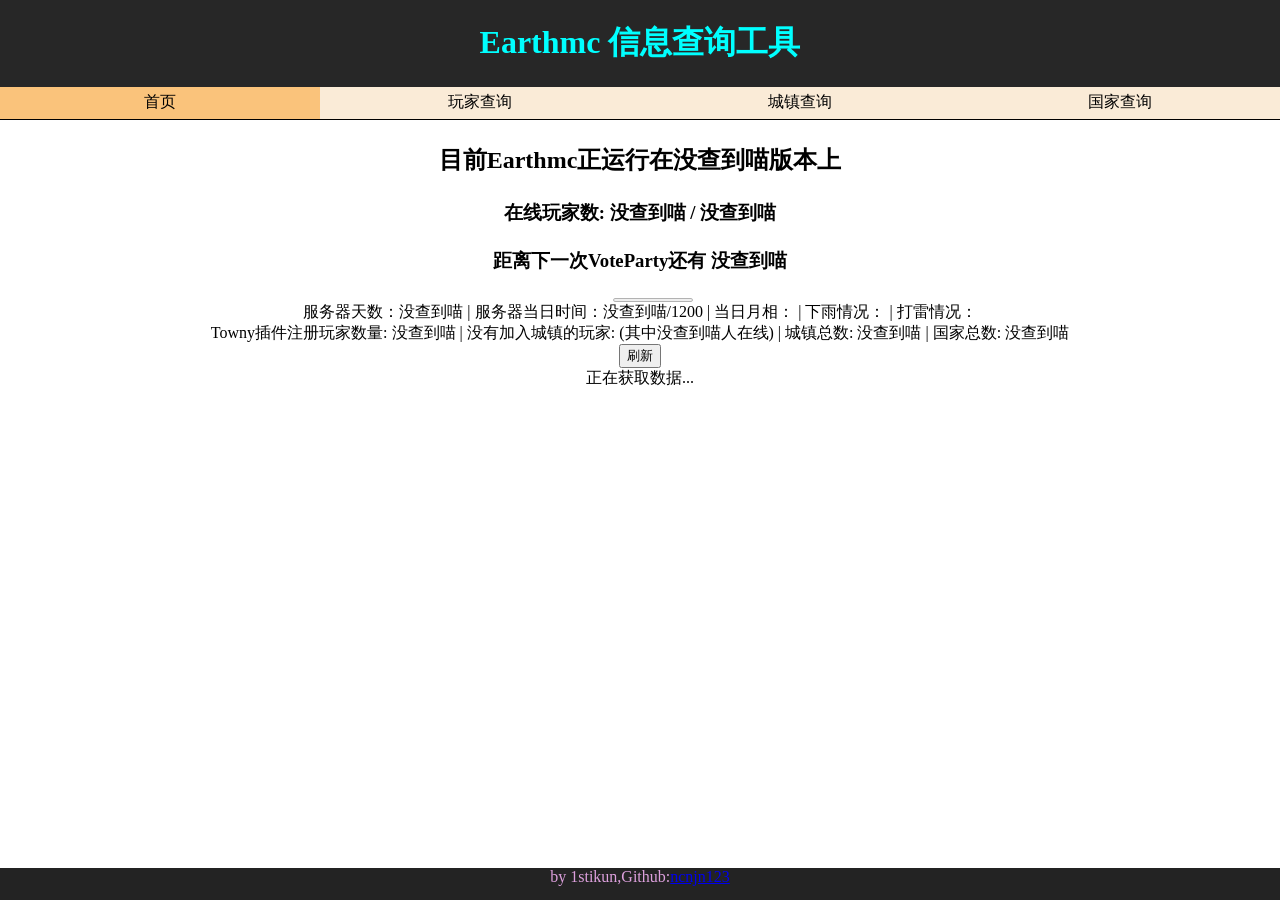
==== index.html @ 439ff12c "Add files via upload" ====
<!DOCTYPE html>
<html lang="zh-cn">
<head>
    <meta charset="UTF-8">
    <meta name="viewport" content="width=device-width, initial-scale=1.0">
    <link href="style/style-main.css" rel="stylesheet">
    <title>Earthmc 信息查询工具 首页</title>
</head>
<body>
    <header>
        <h1>Earthmc 信息查询工具</h1>
    </header>
    <nav id="mainNav">
        <a id="selected" href="index.html">首页</a>
        <a href="players.html">玩家查询</a>
        <a href="towns.html">城镇查询</a>
        <a href="nations.html">国家查询</a>
    </nav>
    <main>
        <ol id="serverImformations">
            <h2 id="currentVersionText">目前Earthmc正运行在    <a id="currentVersion">没查到喵</a>    版本上</h2>
            <h3 id="onlinePlayersText">在线玩家数:     <a id="onlinePlayers">没查到喵</a> / <a id="maxPlayers">没查到喵</a>    </h3>
            <h3 id="votePartyText">距离下一次VoteParty还有    <a id="vpRemains">没查到喵</a>    </h3>
            <div id="serverStatus">
                服务器天数：<a id="date">没查到喵</a> |
                服务器当日时间：<ruby><a id="time">没查到喵</a>/1200<rt><progress id="dayProgressBar" value="0" max="1200"></progress></rt></ruby> |
                当日月相：<a id="moonPhase"></a> |
                下雨情况：<a id="hasStorm"></a> |
                打雷情况：<a id="isThundering"></a>
            </div>
            <div id="playerStatus">
                Towny插件注册玩家数量: <a id="numResidents">没查到喵</a> |
                没有加入城镇的玩家: <a id="numNomads"></a>(其中<a id="numOnlineNomads">没查到喵</a>人在线) |
                城镇总数: <a id="numTowns">没查到喵</a> |
                国家总数: <a id="numNations">没查到喵</a>
            </div>
            <button onclick="javascript:location.reload();">刷新</button>
            <a id="refreshingStatus">正在获取数据...</a>
        </ol>
    </main>
    <footer>
        <p>by 1stikun,Github:<a href="https://github.com/ncnjn123/">ncnjn123</p>
    </footer>
    <script src="javascript/js-main.js"></script>
</body>
</html>
---- style/style-main.css ----
/*去除浏览器部分默认样式*/

html, body, div, span, applet, object, iframe, h4, h5, h6, p, blockquote, pre,
a, abbr, acronym, address, big, cite, code,
del, dfn, em, img, ins, kbd, q, s, samp,
small, strike, strong, sub, sup, tt, var,
b, u, i, center,
dl, dt, dd, ol, ul, li,
fieldset, form, label, legend,
table, caption, tbody, tfoot, thead, tr, th, td,
article, aside, canvas, details, embed,
figure, figcaption, footer, hgroup,
menu, nav, output, ruby, section, summary,
time, mark, audio, video {
    margin: 0;
    padding: 0;
    border: 0;
    font-size: 100%;
    font: inherit;
    vertical-align: baseline;
}

/*粘性页脚，让Main吃满剩余页面*/

html, body {
  margin: 0;
  padding: 0;
  height: 100%;
}

body {
    display: flex;
    flex-direction: column;
    min-height: 100%;
    flex: 1;
}

main {
    display: flex;
    flex: 1;
}

/*有关header里元素的css*/

header {
    background-color: #272727;
    width: 100%;
    color: aqua;
    display: flex;
    justify-content: center;
    align-items: center;
    user-select: none;
}

/*导航栏css*/
#mainNav {
    width: 100%;
    height: 2rem;
    background-color: antiquewhite;
    border-bottom: #000 solid;
    border-width: 0.05rem;
    display: flex;
    justify-content: center;
    align-items: center;
}

#mainNav a {
    width: 25%;
    height: 100%;
    display: flex;
    justify-content: center;
    align-items: center;
    color: black;
    text-decoration: none;
}

#mainNav a:hover {
    background-color: #fac37b;
    transition: 0.2s;
}

/*有关main里元素的css*/
#mainArea {
    flex: 1;
}

#selected {
    background-color: #fac37b;
}


#serverImformations {
    width: 100%;
    display: flex;
    flex-direction: column;
    align-items: center;
}

#serverImformations h2 {
    margin: 0;
    height: 5rem;
    display: flex;
    justify-content: center;
    align-items: center;
}

#serverImformations h3 {
    margin: 0;
    height: 3rem;

}

#serverImformations p {
    margin: 0;
    height: 3rem;
}

/*有关footer里元素的css*/
footer {
    background-color: #232323;
    width: 100%;
    height: 2rem;
    color: plum;
    text-align: center;
}
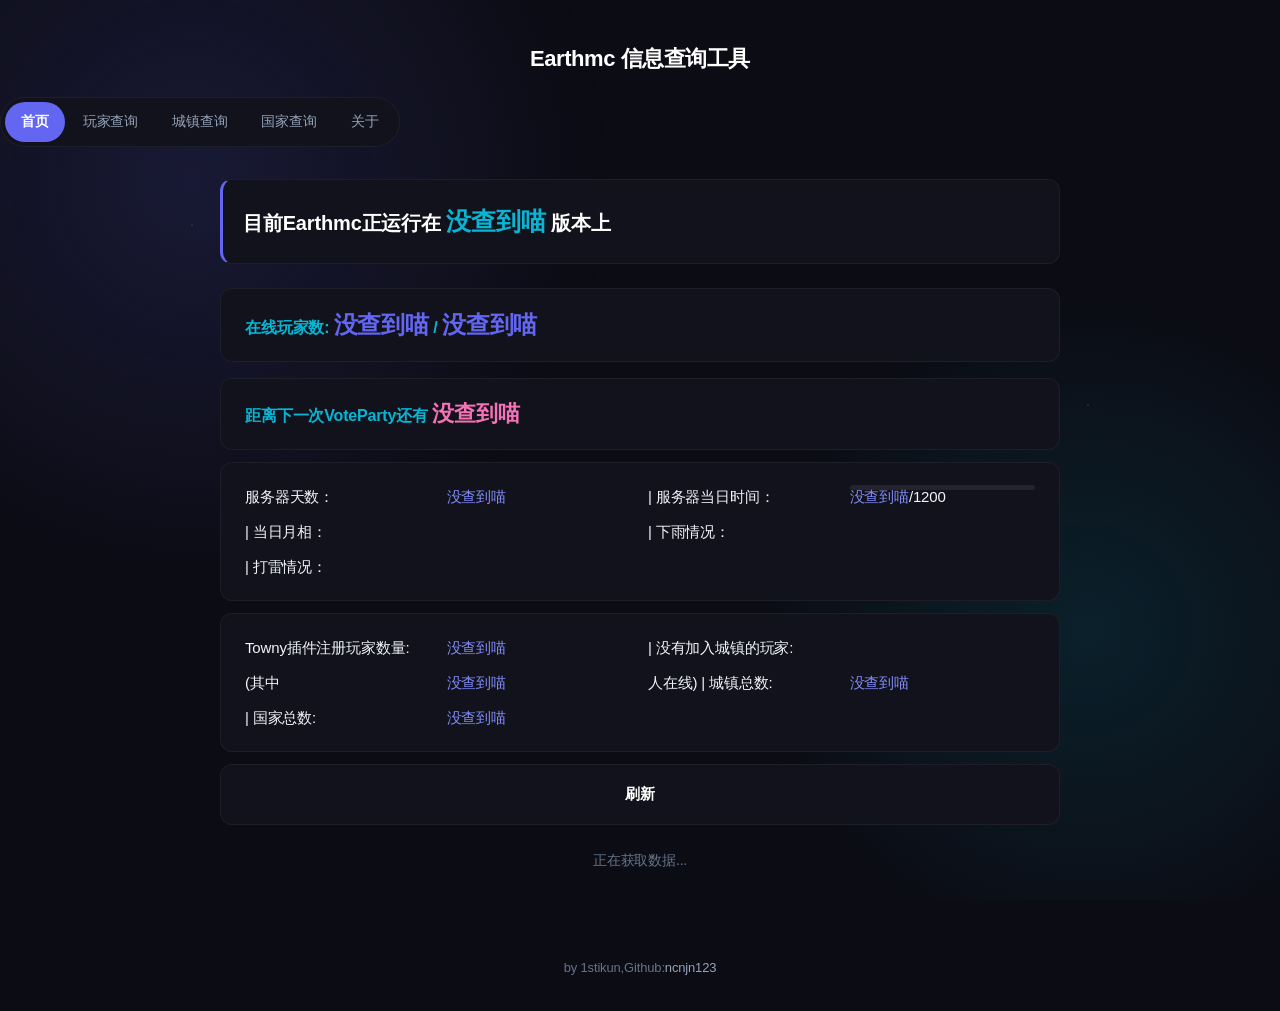
==== commit 411de22e: "feat(ui): 完成UI基础样式" ====
--- a/index.html
+++ b/index.html
@@ -15,9 +15,10 @@
         <a href="players.html">玩家查询</a>
         <a href="towns.html">城镇查询</a>
         <a href="nations.html">国家查询</a>
+        <a href="about.html">关于</a>
     </nav>
-    <main>
-        <ol id="serverImformations">
+    <main id="mainArea">
+        <div id="serverImformations">
             <h2 id="currentVersionText">目前Earthmc正运行在    <a id="currentVersion">没查到喵</a>    版本上</h2>
             <h3 id="onlinePlayersText">在线玩家数:     <a id="onlinePlayers">没查到喵</a> / <a id="maxPlayers">没查到喵</a>    </h3>
             <h3 id="votePartyText">距离下一次VoteParty还有    <a id="vpRemains">没查到喵</a>    </h3>
@@ -36,11 +37,12 @@
             </div>
             <button onclick="javascript:location.reload();">刷新</button>
             <a id="refreshingStatus">正在获取数据...</a>
-        </ol>
+        </div>
     </main>
     <footer>
         <p>by 1stikun,Github:<a href="https://github.com/ncnjn123/">ncnjn123</p>
     </footer>
     <script src="javascript/js-main.js"></script>
+    <script src="javascript/effects.js"></script>
 </body>
-</html>+</html>
--- a/style/style-main.css
+++ b/style/style-main.css
@@ -1,125 +1,447 @@
-/*去除浏览器部分默认样式*/
-
-html, body, div, span, applet, object, iframe, h4, h5, h6, p, blockquote, pre,
-a, abbr, acronym, address, big, cite, code,
-del, dfn, em, img, ins, kbd, q, s, samp,
-small, strike, strong, sub, sup, tt, var,
-b, u, i, center,
-dl, dt, dd, ol, ul, li,
-fieldset, form, label, legend,
-table, caption, tbody, tfoot, thead, tr, th, td,
-article, aside, canvas, details, embed,
-figure, figcaption, footer, hgroup,
-menu, nav, output, ruby, section, summary,
-time, mark, audio, video {
-    margin: 0;
-    padding: 0;
-    border: 0;
-    font-size: 100%;
-    font: inherit;
-    vertical-align: baseline;
-}
-
-/*粘性页脚，让Main吃满剩余页面*/
-
-html, body {
-  margin: 0;
-  padding: 0;
-  height: 100%;
-}
-
-body {
-    display: flex;
-    flex-direction: column;
-    min-height: 100%;
-    flex: 1;
-}
-
-main {
-    display: flex;
-    flex: 1;
-}
-
-/*有关header里元素的css*/
-
-header {
-    background-color: #272727;
-    width: 100%;
-    color: aqua;
-    display: flex;
-    justify-content: center;
-    align-items: center;
-    user-select: none;
-}
-
-/*导航栏css*/
-#mainNav {
-    width: 100%;
-    height: 2rem;
-    background-color: antiquewhite;
-    border-bottom: #000 solid;
-    border-width: 0.05rem;
-    display: flex;
-    justify-content: center;
-    align-items: center;
-}
-
-#mainNav a {
-    width: 25%;
-    height: 100%;
-    display: flex;
-    justify-content: center;
-    align-items: center;
-    color: black;
-    text-decoration: none;
-}
-
-#mainNav a:hover {
-    background-color: #fac37b;
-    transition: 0.2s;
-}
-
-/*有关main里元素的css*/
-#mainArea {
-    flex: 1;
-}
-
-#selected {
-    background-color: #fac37b;
-}
-
-
-#serverImformations {
-    width: 100%;
-    display: flex;
-    flex-direction: column;
-    align-items: center;
-}
-
-#serverImformations h2 {
-    margin: 0;
-    height: 5rem;
-    display: flex;
-    justify-content: center;
-    align-items: center;
-}
-
-#serverImformations h3 {
-    margin: 0;
-    height: 3rem;
-
-}
-
-#serverImformations p {
-    margin: 0;
-    height: 3rem;
-}
-
-/*有关footer里元素的css*/
-footer {
-    background-color: #232323;
-    width: 100%;
-    height: 2rem;
-    color: plum;
-    text-align: center;
-}+/* ===== EarthMC Pro Theme - 专业清爽版 ===== */
+
+:root {
+  --primary: #6366f1;
+  --primary-soft: rgba(99, 102, 241, 0.15);
+  --primary-glow: rgba(99, 102, 241, 0.3);
+  --secondary: #06b6d4;
+  --secondary-soft: rgba(6, 182, 212, 0.12);
+  --accent: #f472b6;
+  --accent-soft: rgba(244, 114, 182, 0.12);
+  --bg-deep: #0c0c14;
+  --bg-elevated: #12121c;
+  --bg-card: rgba(255, 255, 255, 0.02);
+  --bg-hover: rgba(255, 255, 255, 0.04);
+  --bg-input: rgba(255, 255, 255, 0.03);
+  --border: rgba(255, 255, 255, 0.05);
+  --border-accent: rgba(99, 102, 241, 0.2);
+  --text: #f1f5f9;
+  --text-secondary: #94a3b8;
+  --text-muted: #64748b;
+  --text-link: #818cf8;
+  --success: #10b981;
+  --warning: #f59e0b;
+  --danger: #ef4444;
+  --radius-lg: 16px;
+  --radius-md: 12px;
+  --radius-sm: 8px;
+  --radius-full: 9999px;
+  --shadow-sm: 0 1px 2px rgba(0, 0, 0, 0.3);
+  --shadow-md: 0 4px 12px rgba(0, 0, 0, 0.4);
+  --shadow-glow: 0 0 40px rgba(99, 102, 241, 0.08);
+  --transition-fast: 0.15s ease;
+  --transition-base: 0.25s ease;
+}
+
+/* ===== Reset & Base ===== */
+*, *::before, *::after { margin: 0; padding: 0; box-sizing: border-box; }
+
+html { font-size: 16px; scroll-behavior: smooth; }
+
+body {
+  font-family: -apple-system, BlinkMacSystemFont, "SF Pro Display", "Segoe UI", Roboto, "Helvetica Neue", Arial, sans-serif;
+  background: var(--bg-deep);
+  color: var(--text);
+  min-height: 100vh;
+  line-height: 1.7;
+  letter-spacing: -0.01em;
+  overflow-x: hidden;
+  position: relative;
+  -webkit-font-smoothing: antialiased;
+  -moz-osx-font-smoothing: grayscale;
+}
+
+/* ===== 背景装饰 ===== */
+body::before {
+  content: '';
+  position: fixed;
+  inset: 0;
+  pointer-events: none;
+  z-index: 0;
+  background:
+    radial-gradient(ellipse 600px 600px at 15% 20%, var(--primary-soft) 0%, transparent 70%),
+    radial-gradient(ellipse 500px 500px at 85% 70%, var(--secondary-soft) 0%, transparent 70%);
+  animation: bg-drift 30s ease-in-out infinite alternate;
+}
+
+body::after {
+  content: '';
+  position: fixed;
+  inset: 0;
+  pointer-events: none;
+  z-index: 0;
+  opacity: 0.4;
+  background-image:
+    radial-gradient(1.5px 1.5px at 15% 25%, var(--primary) 0%, transparent 100%),
+    radial-gradient(1.5px 1.5px at 45% 55%, var(--secondary) 0%, transparent 100%),
+    radial-gradient(1.5px 1.5px at 75% 20%, var(--accent) 0%, transparent 100%),
+    radial-gradient(1.5px 1.5px at 25% 75%, var(--secondary) 0%, transparent 100%),
+    radial-gradient(1.5px 1.5px at 85% 45%, var(--primary) 0%, transparent 100%);
+  animation: particles-drift 25s ease-in-out infinite;
+}
+
+@keyframes bg-drift {
+  0%, 100% { opacity: 1; transform: translate(0, 0); }
+  50% { opacity: 0.8; transform: translate(1%, 0.5%); }
+}
+
+@keyframes particles-drift {
+  0%, 100% { transform: translate(0, 0); }
+  50% { transform: translate(1%, 1.5%); }
+}
+
+/* ===== Header ===== */
+header {
+  padding: 2.5rem 1.5rem 1.25rem;
+  text-align: center;
+  position: relative;
+  z-index: 1;
+}
+
+header h1 {
+  font-size: 1.375rem;
+  font-weight: 700;
+  color: #fff;
+  letter-spacing: -0.02em;
+}
+
+/* ===== Navigation ===== */
+#mainNav {
+  display: inline-flex;
+  justify-content: center;
+  gap: 2px;
+  padding: 4px;
+  margin: 0 auto 2rem;
+  background: var(--bg-elevated);
+  border: 1px solid var(--border);
+  border-radius: var(--radius-full);
+  position: relative;
+  z-index: 1;
+}
+
+#mainNav a {
+  padding: 0.5rem 1rem;
+  color: var(--text-secondary);
+  text-decoration: none;
+  font-size: 0.875rem;
+  font-weight: 500;
+  border-radius: var(--radius-full);
+  transition: var(--transition-fast);
+}
+
+#mainNav a:hover {
+  color: var(--text);
+  background: var(--bg-hover);
+}
+
+#mainNav a#selected {
+  color: #fff;
+  background: var(--primary);
+  font-weight: 600;
+}
+
+/* ===== Main Content ===== */
+#mainArea {
+  max-width: 880px;
+  margin: 0 auto 2.5rem;
+  padding: 0 1.25rem;
+  position: relative;
+  z-index: 1;
+}
+
+#serverImformations {
+  display: flex;
+  flex-direction: column;
+  gap: 0.75rem;
+}
+
+/* ===== 卡片样式 ===== */
+#serverImformations > h2,
+#serverImformations > h3,
+#serverImformations > div,
+#serverImformations > button,
+#serverImformations > p {
+  background: var(--bg-elevated);
+  border: 1px solid var(--border);
+  border-radius: var(--radius-md);
+  padding: 1.25rem 1.5rem;
+  transition: var(--transition-base);
+}
+
+#serverImformations > div:hover {
+  border-color: var(--border-accent);
+  box-shadow: var(--shadow-glow);
+}
+
+/* ===== 标题样式 ===== */
+#currentVersionText {
+  font-size: 1.125rem;
+  font-weight: 600;
+  text-align: center;
+  color: var(--text);
+  padding: 1.5rem;
+}
+
+#currentVersion {
+  color: var(--secondary);
+  font-weight: 700;
+  font-size: 1.25em;
+}
+
+#onlinePlayersText, #votePartyText {
+  text-align: center;
+  font-size: 1rem;
+  color: var(--text-secondary);
+}
+
+#onlinePlayers, #maxPlayers {
+  color: var(--primary);
+  font-size: 1.5rem;
+  font-weight: 700;
+  font-variant-numeric: tabular-nums;
+}
+
+#vpRemains {
+  color: var(--accent);
+  font-size: 1.375rem;
+  font-weight: 700;
+  font-variant-numeric: tabular-nums;
+}
+
+/* ===== 信息网格 ===== */
+#serverStatus, #playerStatus {
+  display: grid;
+  grid-template-columns: repeat(auto-fit, minmax(180px, 1fr));
+  gap: 0.5rem 1rem;
+  font-size: 0.9375rem;
+  line-height: 1.8;
+}
+
+#serverStatus p, #playerStatus p {
+  margin: 0;
+  padding: 0;
+  background: none;
+  border: none;
+}
+
+#serverStatus a, #playerStatus a {
+  color: var(--text-link);
+  font-weight: 500;
+}
+
+#dayProgressBar {
+  width: 100%;
+  height: 5px;
+  border-radius: 3px;
+  background: var(--bg-hover);
+  border: none;
+  margin-top: 0.5rem;
+  overflow: hidden;
+}
+
+#dayProgressBar::-webkit-progress-bar {
+  background: var(--bg-hover);
+  border-radius: 3px;
+}
+
+#dayProgressBar::-webkit-progress-value {
+  background: linear-gradient(90deg, var(--primary), var(--secondary));
+  border-radius: 3px;
+  transition: width 0.3s ease;
+}
+
+/* ===== 按钮 ===== */
+button {
+  grid-column: 1 / -1;
+  padding: 0.875rem 2rem;
+  background: var(--primary);
+  color: #fff;
+  border: none;
+  border-radius: var(--radius-full);
+  font-family: inherit;
+  font-size: 0.9375rem;
+  font-weight: 600;
+  cursor: pointer;
+  transition: var(--transition-base);
+  position: relative;
+  overflow: hidden;
+}
+
+button:hover {
+  background: #5558e3;
+  transform: translateY(-2px);
+  box-shadow: 0 8px 20px rgba(99, 102, 241, 0.25);
+}
+
+button:active {
+  transform: translateY(0);
+}
+
+/* 涟漪效果 */
+.ripple {
+  position: absolute;
+  border-radius: 50%;
+  background: rgba(255, 255, 255, 0.35);
+  transform: scale(0);
+  animation: ripple-effect 0.5s ease-out;
+  pointer-events: none;
+}
+
+@keyframes ripple-effect {
+  to { transform: scale(3); opacity: 0; }
+}
+
+#refreshingStatus {
+  grid-column: 1 / -1;
+  text-align: center;
+  color: var(--text-muted);
+  font-size: 0.875rem;
+  padding: 0.75rem;
+}
+
+/* ===== 打字震动 ===== */
+@keyframes shake {
+  0%, 100% { transform: translateX(0); }
+  25% { transform: translateX(-2px); }
+  75% { transform: translateX(2px); }
+}
+
+.input-shake { animation: shake 0.15s ease-in-out; }
+
+/* ===== 加载动画 ===== */
+.loading-overlay {
+  position: fixed;
+  inset: 0;
+  background: rgba(12, 12, 20, 0.9);
+  backdrop-filter: blur(4px);
+  display: flex;
+  flex-direction: column;
+  align-items: center;
+  justify-content: center;
+  z-index: 9999;
+  opacity: 0;
+  visibility: hidden;
+  transition: 0.3s ease;
+}
+
+.loading-overlay.active {
+  opacity: 1;
+  visibility: visible;
+}
+
+.loading-spinner {
+  width: 44px;
+  height: 44px;
+  border: 3px solid var(--border);
+  border-top-color: var(--primary);
+  border-radius: 50%;
+  animation: spin 0.8s linear infinite;
+}
+
+@keyframes spin { to { transform: rotate(360deg); } }
+
+.loading-text {
+  margin-top: 1rem;
+  color: var(--text);
+  font-size: 0.9375rem;
+  font-weight: 500;
+}
+
+/* ===== About Page ===== */
+#serverImformations h2 {
+  font-size: 1.25rem;
+  font-weight: 700;
+  color: #fff;
+  text-align: left;
+  border-left: 3px solid var(--primary);
+  padding-left: 1.25rem;
+  margin-bottom: 0.5rem;
+}
+
+#serverImformations h3 {
+  font-size: 1rem;
+  font-weight: 600;
+  color: var(--secondary);
+  text-align: left;
+  margin-top: 0.25rem;
+  padding: 1rem 1.5rem;
+}
+
+#serverImformations p {
+  color: var(--text-secondary);
+  line-height: 1.8;
+  font-size: 0.9375rem;
+  padding: 0.75rem 1.5rem;
+  background: transparent;
+  border: none;
+}
+
+#serverImformations p strong { 
+  color: var(--text); 
+  font-weight: 600;
+}
+
+#serverImformations p a {
+  color: var(--text-link);
+  text-decoration: none;
+  font-weight: 500;
+}
+
+#serverImformations p a:hover { 
+  color: var(--secondary);
+  text-decoration: underline;
+}
+
+/* ===== Footer ===== */
+footer {
+  text-align: center;
+  padding: 2rem 1.5rem;
+  color: var(--text-muted);
+  font-size: 0.8125rem;
+  position: relative;
+  z-index: 1;
+}
+
+footer a {
+  color: var(--text-secondary);
+  text-decoration: none;
+}
+
+footer a:hover { 
+  color: var(--primary);
+}
+
+/* ===== Responsive ===== */
+@media (max-width: 768px) {
+  html { font-size: 15px; }
+  
+  #mainNav {
+    display: flex;
+    flex-wrap: wrap;
+    border-radius: var(--radius-md);
+    padding: 6px;
+  }
+
+  #mainNav a {
+    flex: 1 1 calc(33.333% - 4px);
+    min-width: 80px;
+    text-align: center;
+    font-size: 0.8125rem;
+    padding: 0.5rem 0.5rem;
+  }
+
+  #serverStatus, #playerStatus {
+    grid-template-columns: 1fr;
+    font-size: 0.875rem;
+  }
+  
+  #mainArea {
+    padding: 0 1rem;
+  }
+}
+
+/* ===== Selection ===== */
+::selection {
+  background: var(--primary);
+  color: #fff;
+}
